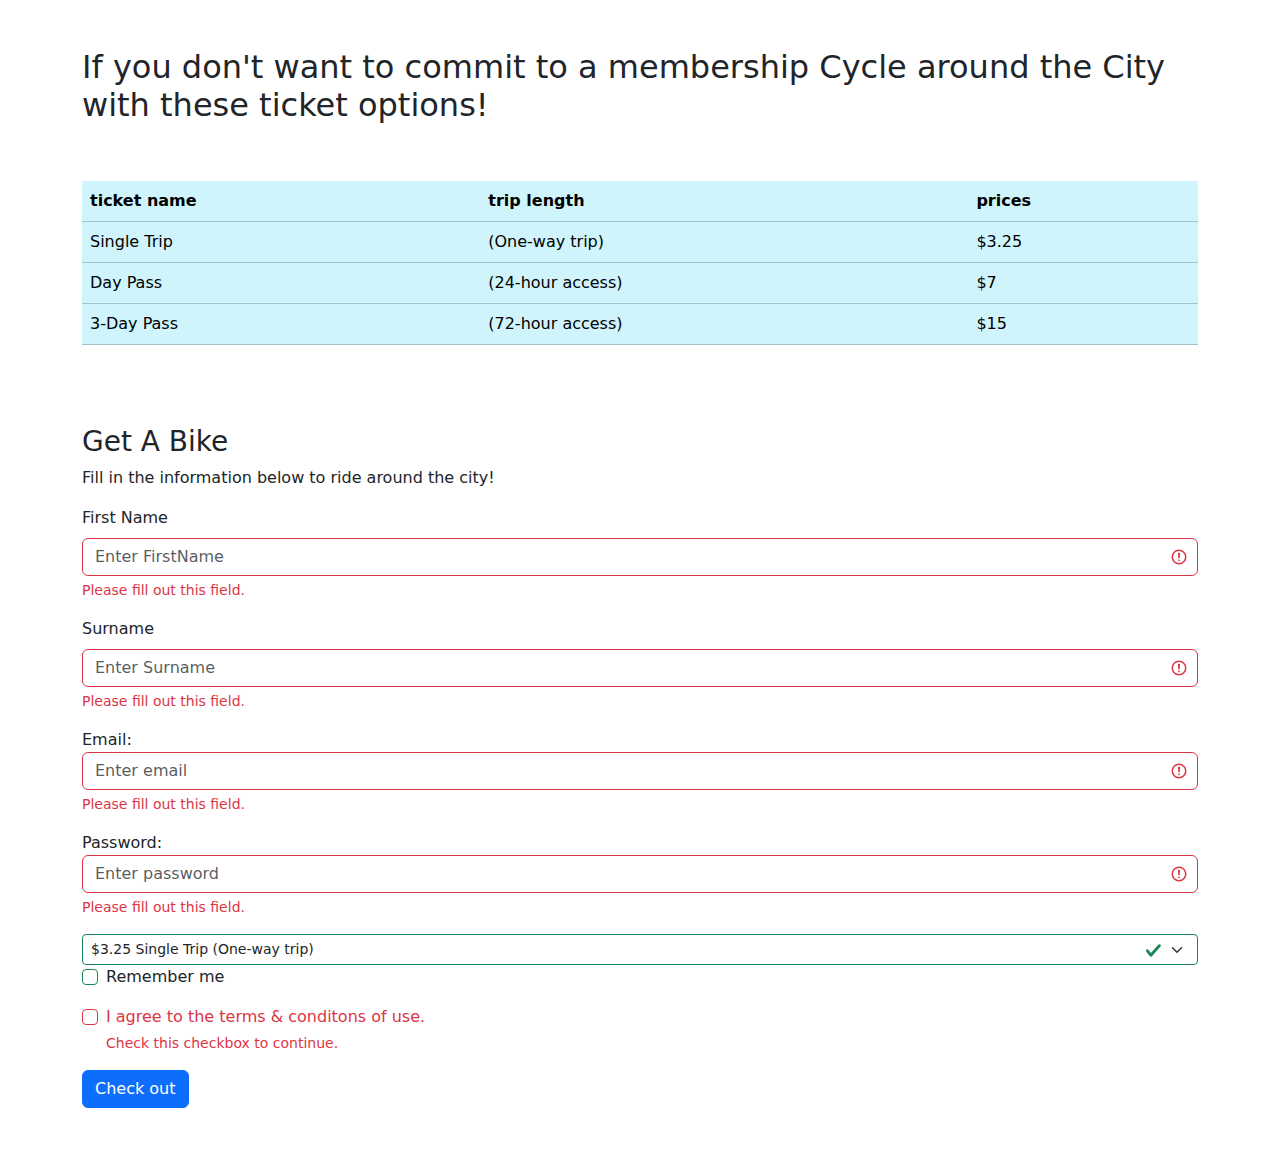
==== getbike.html @ 09e12092 "added logo" ====
<!DOCTYPE html>
<html lang="en">
<head>
  <title>Bootstrap Example</title>
  <meta charset="utf-8">
  <meta name="viewport" content="width=device-width, initial-scale=1">
  <link href="https://cdn.jsdelivr.net/npm/bootstrap@5.1.3/dist/css/bootstrap.min.css" rel="stylesheet">
  <script src="https://cdn.jsdelivr.net/npm/bootstrap@5.1.3/dist/js/bootstrap.bundle.min.js"></script>
</head>
<body>
   
 <div class="container pt-5 pb-3">
    <table class="table table-hover table-info">
 <h2 class="pb-5">If you don't want to commit to a membership Cycle around the City with these ticket options!</h2>
  
    <thead>
      <tr>
        <th>ticket name</th>
        <th>trip length</th>
        <th>prices</th>
      </tr>
    </thead>
    <tbody>
      <tr>
        <td>Single Trip</td>
        <td>(One-way trip) </td>
        <td>$3.25</td>
      </tr>
      <tr>
        <td>Day Pass </td>
        <td>(24-hour access)</td>
        <td>$7 </td>
      </tr>
      <tr>
        <td>3-Day Pass</td>
        <td> (72-hour access)</td>
        <td>$15</td>
      </tr>
    </table>
</div>

<div class="container mt-5 mb-5">
  <h3>Get A Bike</h3>
  <p>Fill in the information below to ride around the city!</p>
    
  <form action="/action_page.php" class="was-validated">
    <div class="mb-3 mt-3">
      <label for="uname" class="form-label">First Name</label>
      <input type="text" class="form-control" id="uname" placeholder="Enter FirstName" name="uname" required>
      <div class="valid-feedback">Valid.</div>
      <div class="invalid-feedback">Please fill out this field.</div>
    </div>
    <div class="mb-3">
      <label for="pwd" class="form-label">Surname</label>
      <input type="uname" class="form-control" id="uname" placeholder="Enter Surname" name="pswd" required>
      <div class="valid-feedback">Valid.</div>
      <div class="invalid-feedback">Please fill out this field.</div>
    </div>
    <form action="/action_page.php">
        <div class="mb-3 mt-3">
          <label for="email">Email:</label>
          <input type="email" class="form-control" id="email" placeholder="Enter email" name="email" required>
          <div class="valid-feedback">Valid.</div>
      <div class="invalid-feedback">Please fill out this field.</div>
        </div>
        <div class="mb-3">
          <label for="pwd">Password:</label>
          <input type="password" class="form-control" id="pwd" placeholder="Enter password" name="pswd" required>
          <div class="valid-feedback">Valid.</div>
      <div class="invalid-feedback">Please fill out this field.</div>
        </div>
       
        <div>
            <select class="form-select form-select-sm mt-3">
              <option>$3.25 Single Trip (One-way trip) </option>
              <option>$7 Day Pass (24-hour access)</option>
              <option>$15 3-Day Pass (72-hour access)</option>
        </div>
            </select>
        <div class="form-check mb-3">
          <label class="form-check-label">
            <input class="form-check-input" type="checkbox" name="remember"> Remember me
          </label>
        </div>
    <div class="form-check mb-3">
      <input class="form-check-input" type="checkbox" id="myCheck"  name="remember" required>
      <label class="form-check-label" for="myCheck">I agree to the terms & conditons of use.</label>
      <div class="valid-feedback">Valid.</div>
      <div class="invalid-feedback">Check this checkbox to continue.</div>
    </div>

    
        
       
       
  <button type="submit" class="btn btn-primary">Check out</button>
  </form>
</div>

</body>
</html>
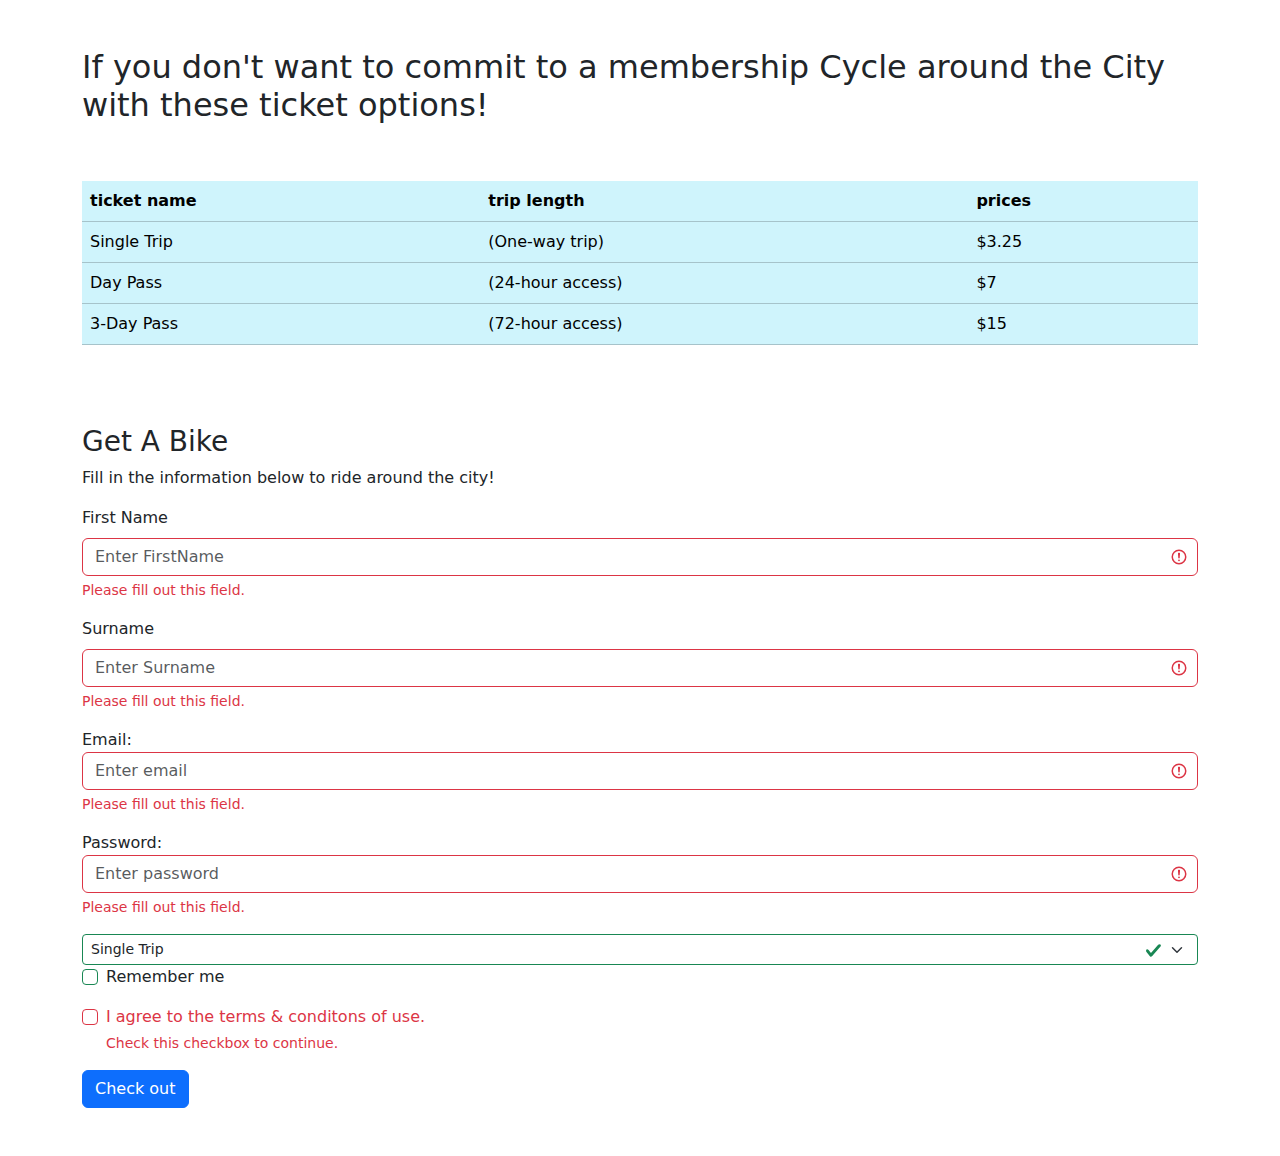
==== commit 724bb5da: "Update getbike.html" ====
--- a/getbike.html
+++ b/getbike.html
@@ -72,9 +72,9 @@
        
         <div>
             <select class="form-select form-select-sm mt-3">
-              <option>$3.25 Single Trip (One-way trip) </option>
-              <option>$7 Day Pass (24-hour access)</option>
-              <option>$15 3-Day Pass (72-hour access)</option>
+              <option> Single Trip  </option>
+              <option> Day Pass </option>
+              <option> 3-Day Pass</option>
         </div>
             </select>
         <div class="form-check mb-3">
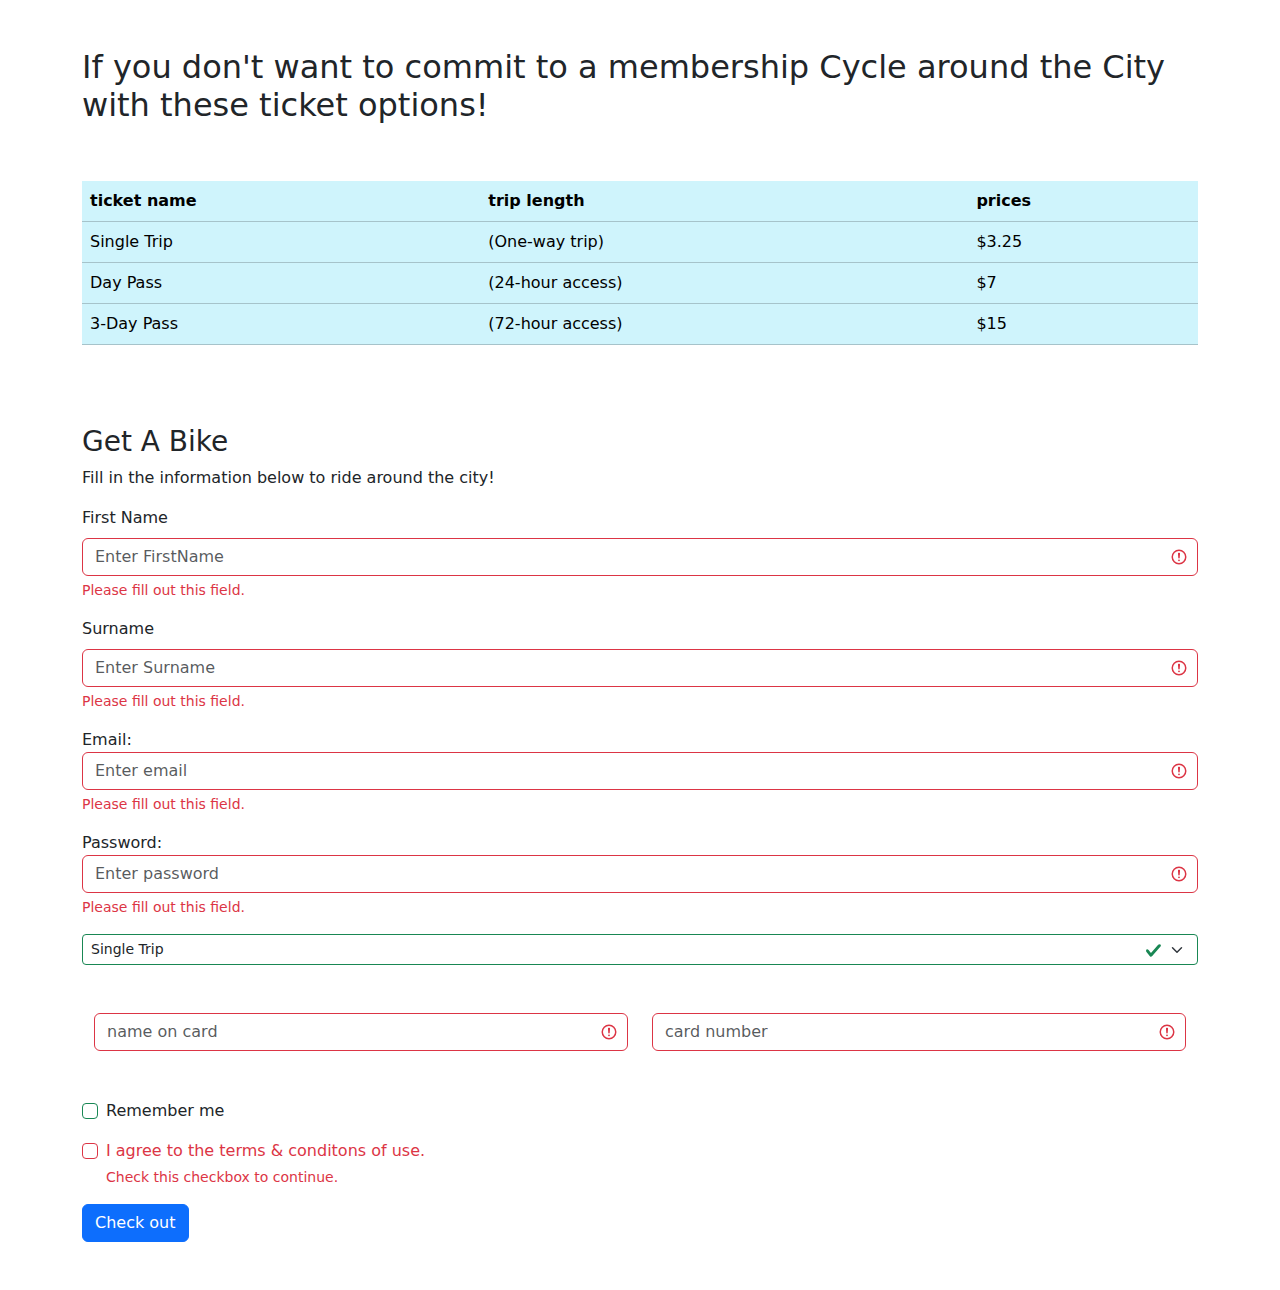
==== commit a93019cc: "changes" ====
--- a/getbike.html
+++ b/getbike.html
@@ -77,6 +77,20 @@
               <option> 3-Day Pass</option>
         </div>
             </select>
+            <div class="container mt-5 mb-5">
+                <form>
+                  <div class="row">
+                    <div class="col">
+                      <input type="text" class="form-control" placeholder="name on card" name="name on card" required>
+                    </div>
+                    <div class="col">
+                      <input type="text" class="form-control" placeholder="card number" name="card number" required>
+                    </div>
+                  </div>
+                </form>
+              </div>
+              
+
         <div class="form-check mb-3">
           <label class="form-check-label">
             <input class="form-check-input" type="checkbox" name="remember"> Remember me
@@ -93,7 +107,7 @@
         
        
        
-  <button type="submit" class="btn btn-primary">Check out</button>
+  <button type="submit" class="btn btn-primary ">Check out</button>
   </form>
 </div>
 
